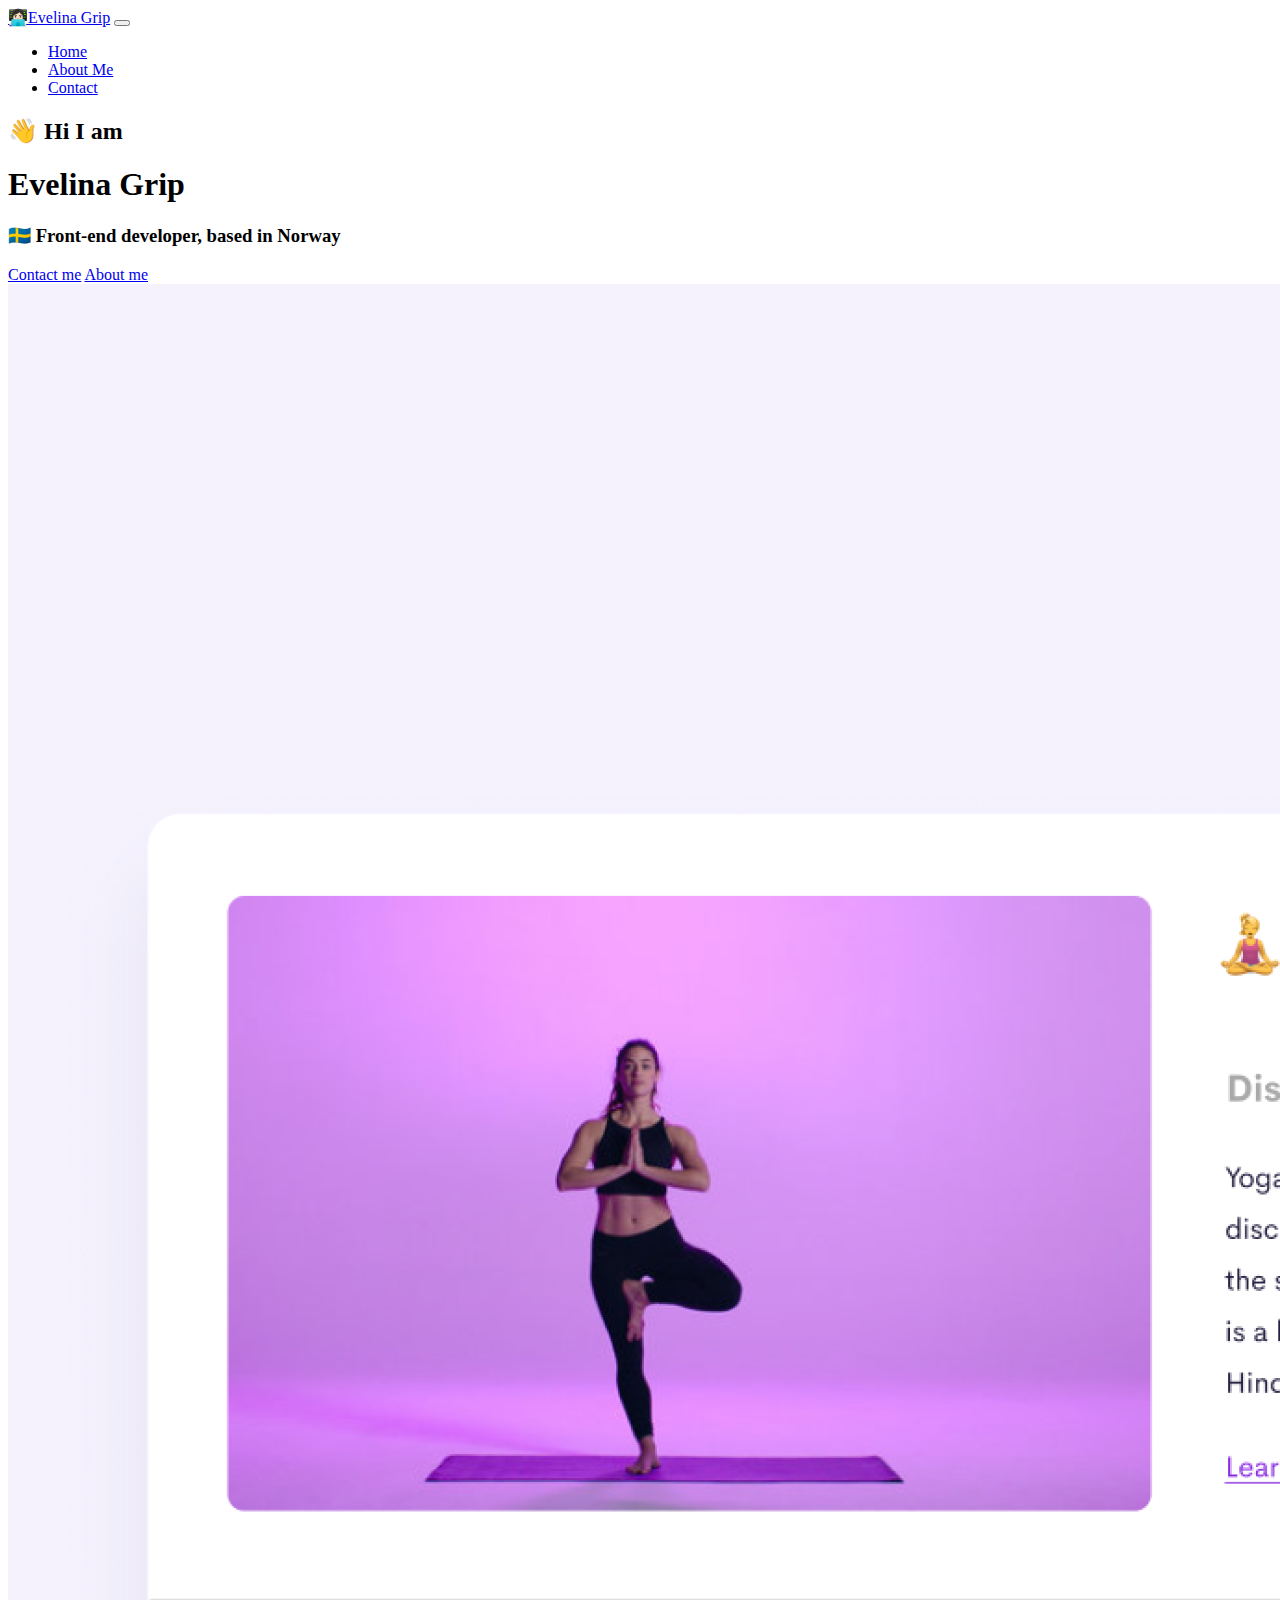
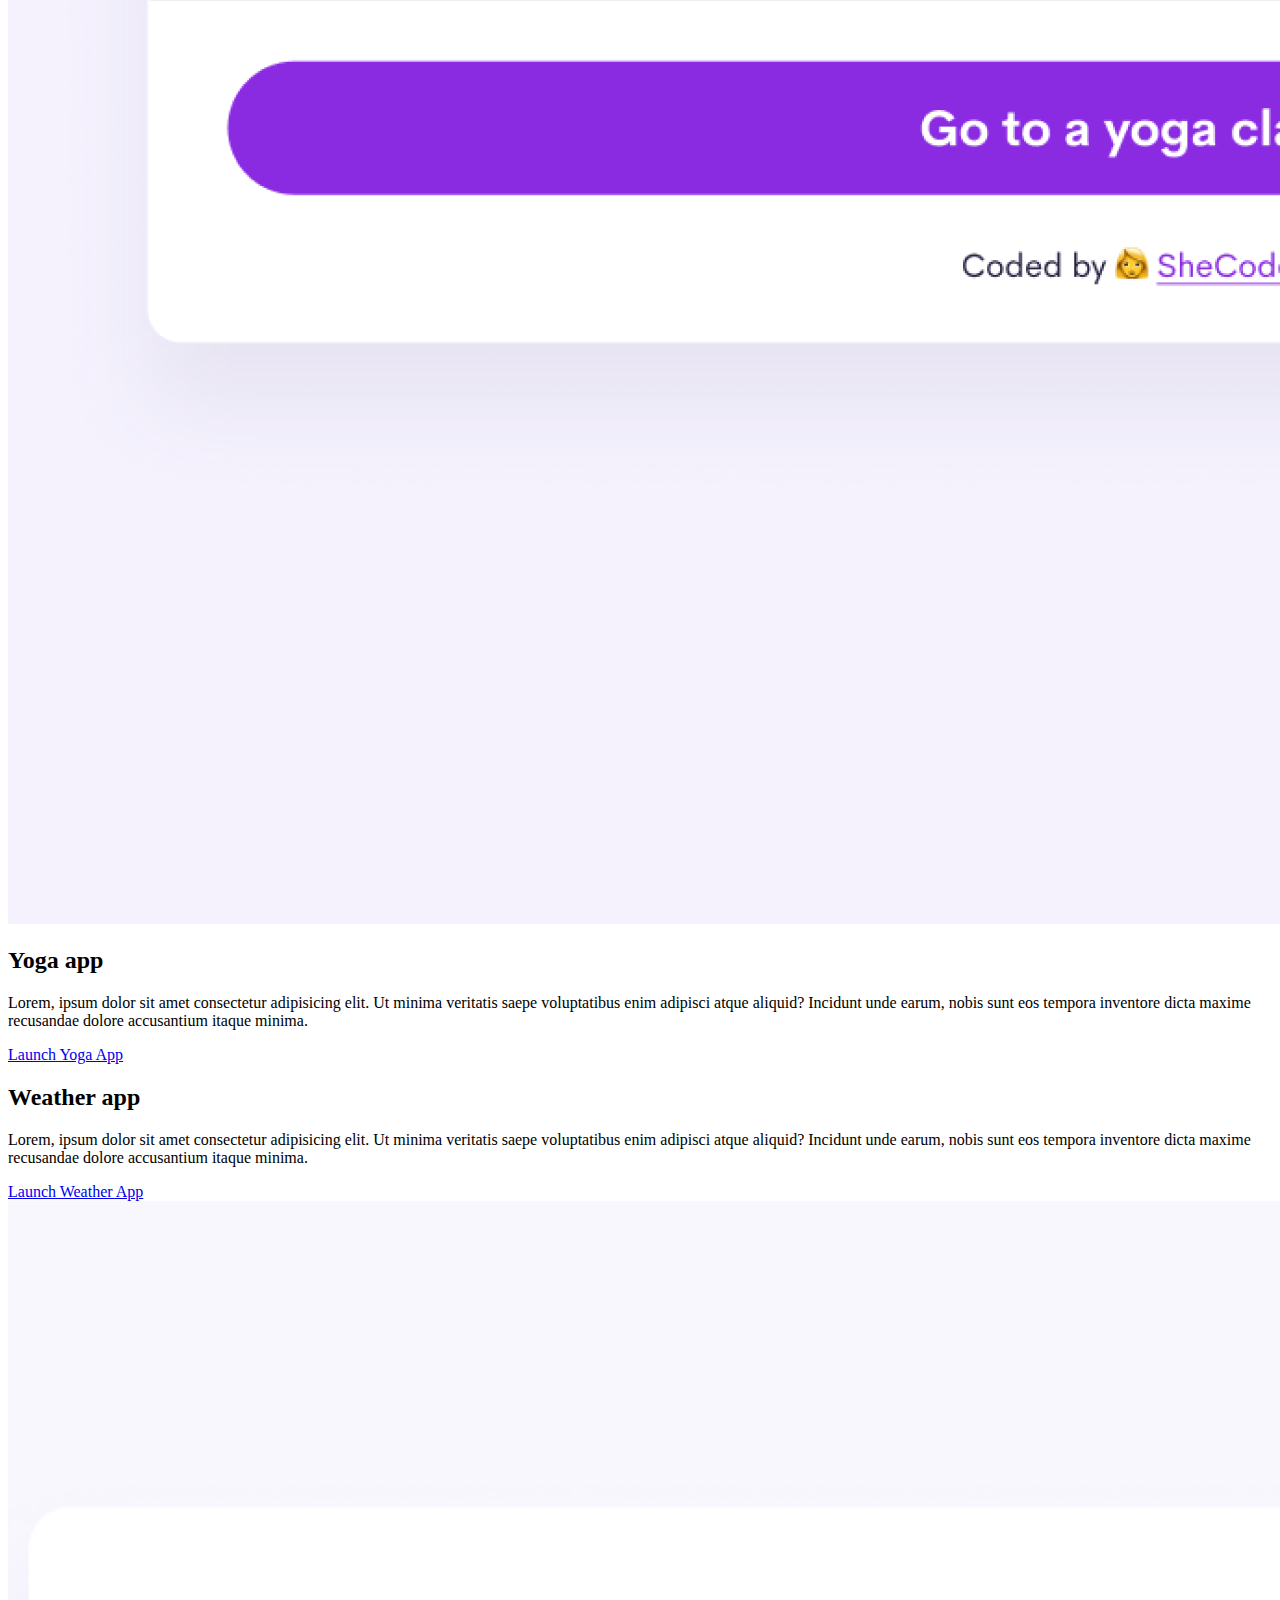
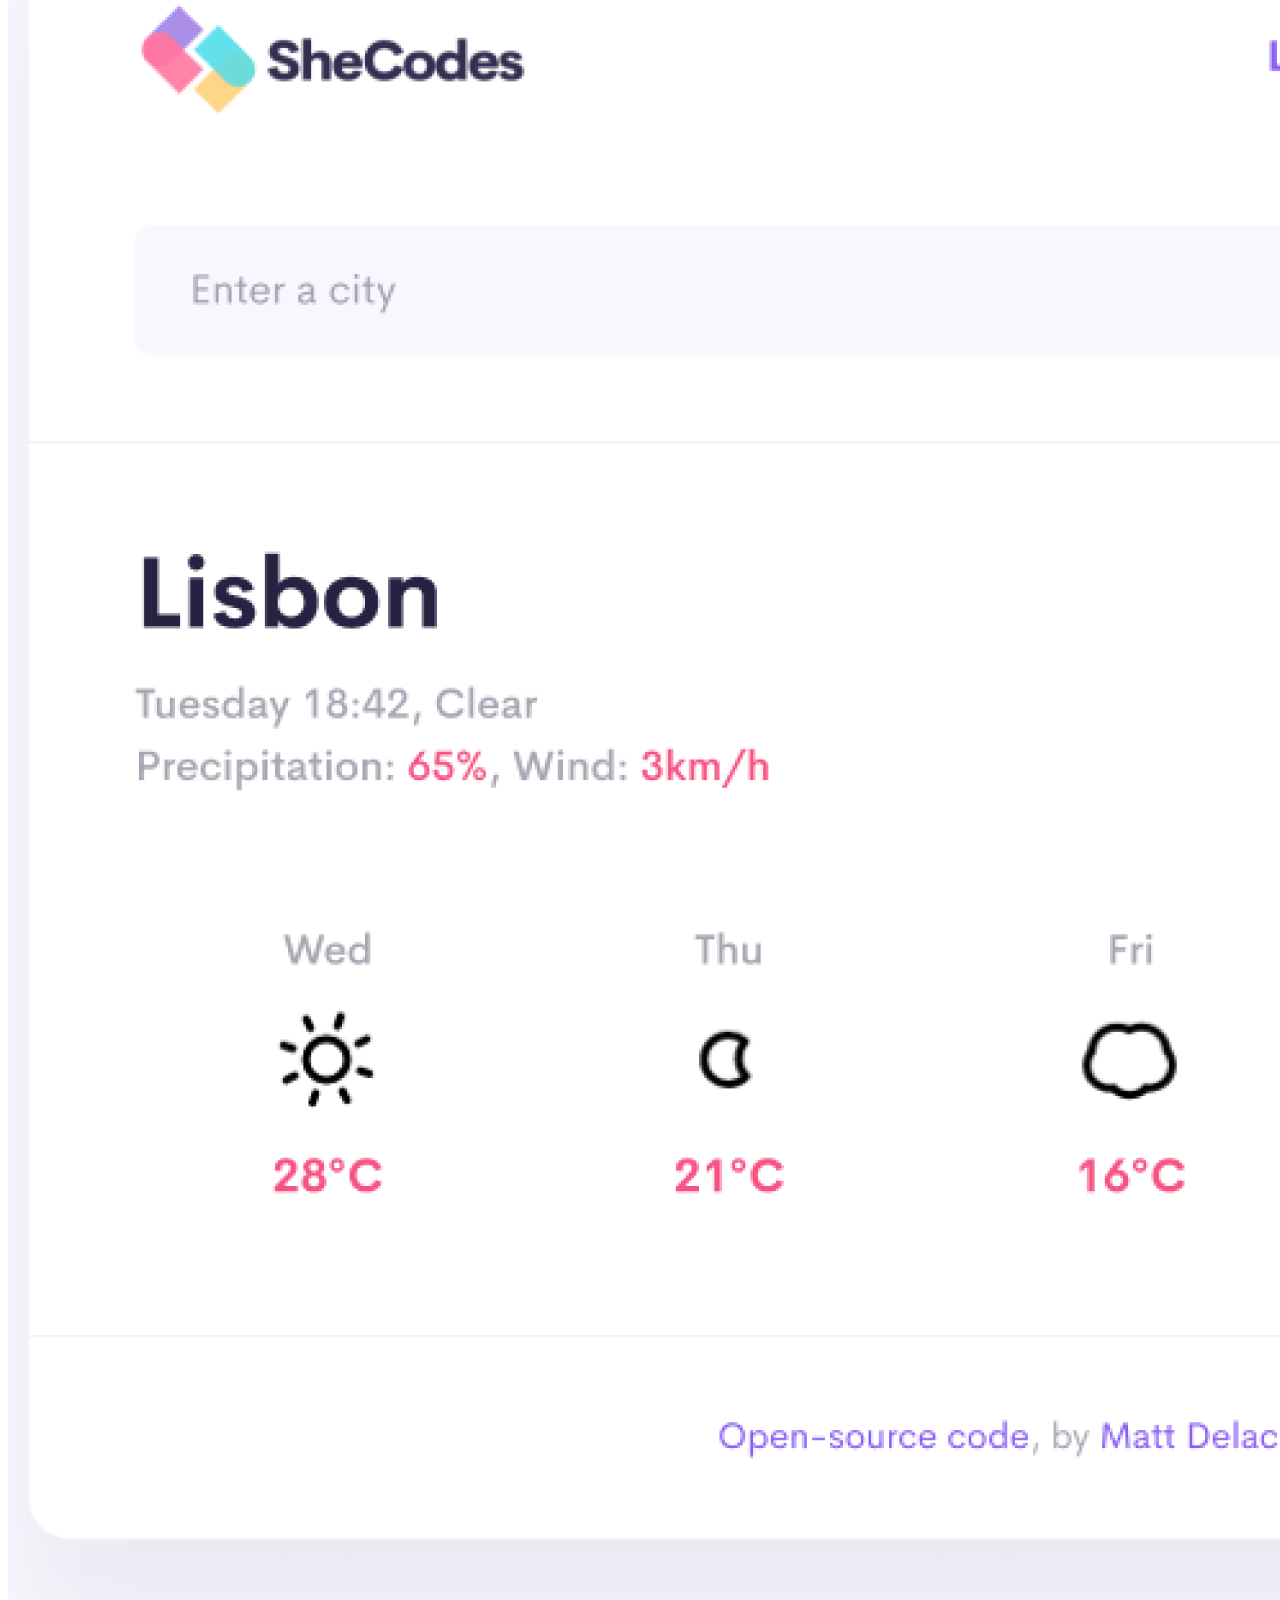
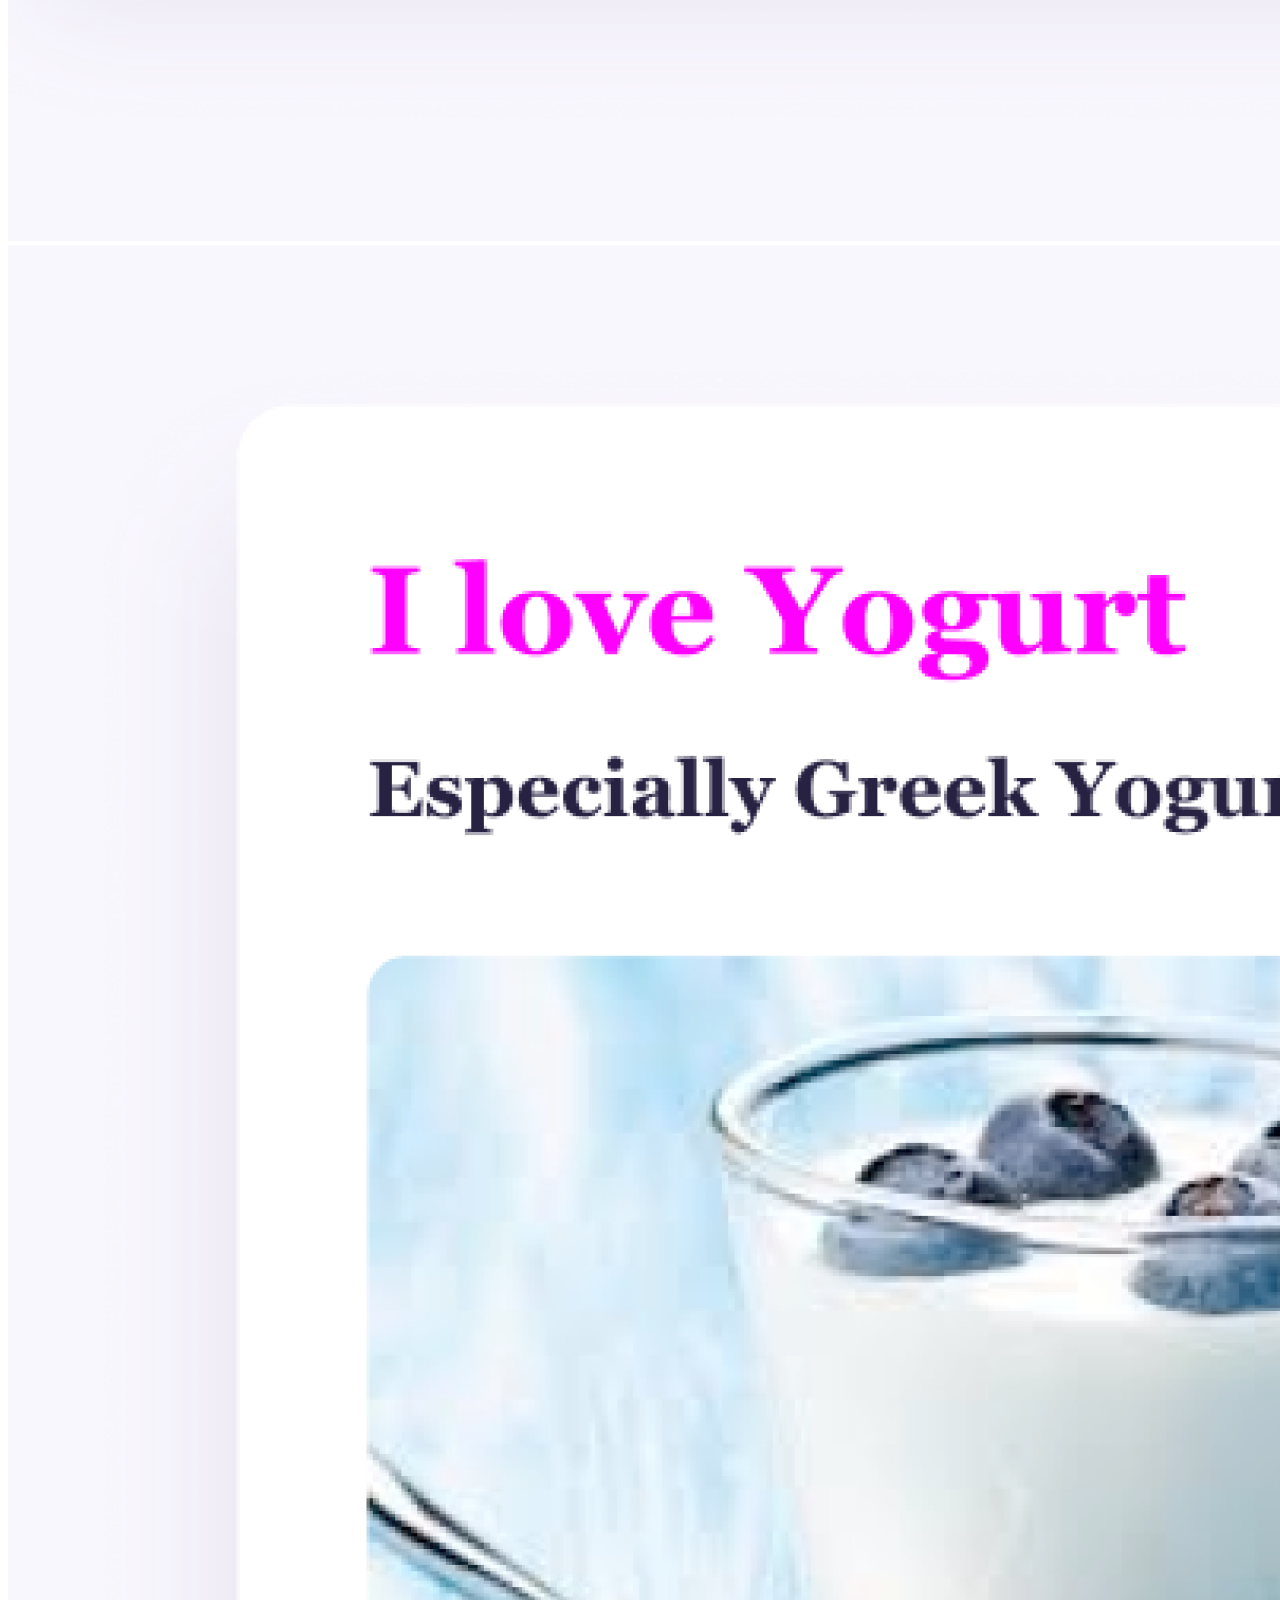
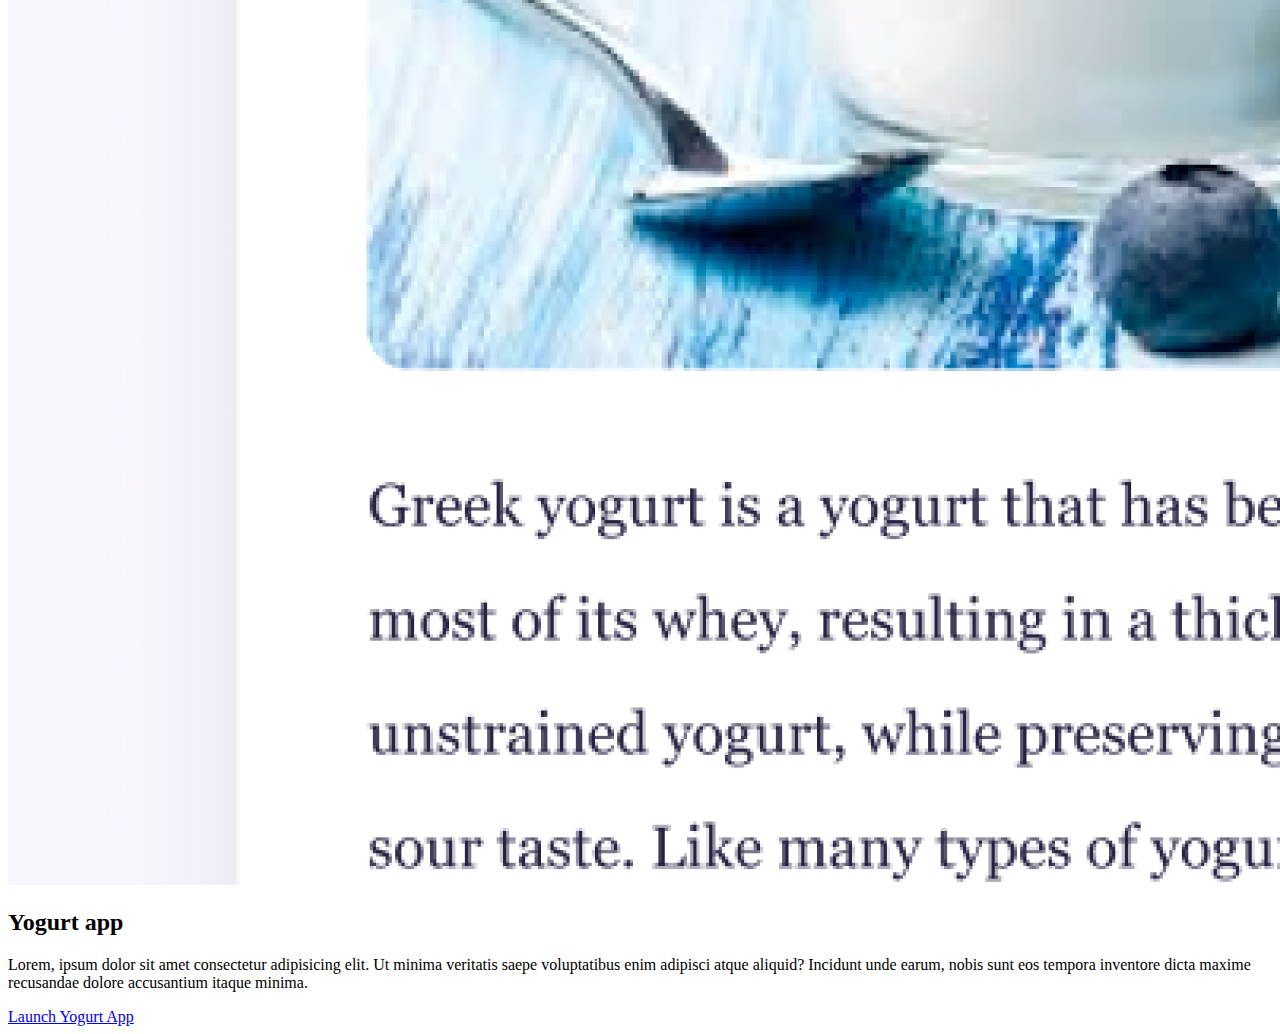
==== index.html @ 0ff04982 "added html + images" ====
<!DOCTYPE html>
<html lang="en">
  <head>
    <meta charset="UTF-8" />
    <meta http-equiv="X-UA-Compatible" content="IE=edge" />
    <meta name="viewport" content="width=device-width, initial-scale=1.0" />
    <link
      href="https://cdn.jsdelivr.net/npm/bootstrap@5.3.2/dist/css/bootstrap.min.css"
      rel="stylesheet"
      integrity="sha384-T3c6CoIi6uLrA9TneNEoa7RxnatzjcDSCmG1MXxSR1GAsXEV/Dwwykc2MPK8M2HN"
      crossorigin="anonymous"
    />
    <title>Evelina Grip</title>
    <link rel="stylesheet" href="style.css" />
  </head>
  <body>
    <nav class="navbar fixed-top navbar-expand-lg bg-body-tertiary">
      <div class="container-fluid">
        <a class="navbar-brand ms-5" href="index.html">👩🏻‍💻Evelina Grip</a>
        <button
          class="navbar-toggler"
          type="button"
          data-bs-toggle="collapse"
          data-bs-target="#navbarNav"
          aria-controls="navbarNav"
          aria-expanded="false"
          aria-label="Toggle navigation"
        >
          <span class="navbar-toggler-icon"></span>
        </button>
        <div class="collapse navbar-collapse" id="navbarNav">
          <ul class="navbar-nav">
            <li class="nav-item">
              <a class="nav-link active" aria-current="page" href="#">Home</a>
            </li>
            <li class="nav-item">
              <a class="nav-link" href="about.html">About Me</a>
            </li>
            <li class="nav-item">
              <a class="nav-link" href="about.html#contact">Contact</a>
            </li>
          </ul>
        </div>
      </div>
    </nav>
    <h2 class="text-center">👋 Hi I am</h2>
    <h1 class="text-center">Evelina Grip</h1>
    <h3 class="text-center">🇸🇪 Front-end developer, based in Norway</h3>
    <div class="navigation-links mb-5">
      <a href="about.html#contact" class="contact-link">Contact me</a>
      <a href="about.html" class="about-link">About me</a>
    </div>
    <div class="container-fluid">
      <div class="row">
        <div class="col-md-6">
          <img
            src="images/yoga.png"
            alt="yoga-project"
            class="img-fluid rounded"
          />
        </div>
        <div class="col-md-6">
          <h2 class="mb-3">Yoga app</h2>
          <p>
            Lorem, ipsum dolor sit amet consectetur adipisicing elit. Ut minima
            veritatis saepe voluptatibus enim adipisci atque aliquid? Incidunt
            unde earum, nobis sunt eos tempora inventore dicta maxime recusandae
            dolore accusantium itaque minima.
          </p>
          <div class="mt-5">
            <a href="#" class="primary-link">Launch Yoga App</a>
          </div>
        </div>
      </div>
      <div class="row">
        <div class="col-md-6 mt-5">
          <h2 class="mb-3">Weather app</h2>
          <p>
            Lorem, ipsum dolor sit amet consectetur adipisicing elit. Ut minima
            veritatis saepe voluptatibus enim adipisci atque aliquid? Incidunt
            unde earum, nobis sunt eos tempora inventore dicta maxime recusandae
            dolore accusantium itaque minima.
          </p>
          <div class="mt-5">
            <a href="#" class="primary-link">Launch Weather App</a>
          </div>
        </div>
        <div class="col-md-6">
          <img
            src="images/weather.png"
            alt="weather-app-image"
            class="img-fluid rounded mt-5"
          />
        </div>
      </div>
      <div class="row mt-5">
        <div class="col-md-6">
          <img
            src="images/yogurt.png"
            alt="yogurt-project"
            class="img-fluid rounded"
          />
        </div>
        <div class="col-md-6">
          <h2 class="mb-3">Yogurt app</h2>
          <p>
            Lorem, ipsum dolor sit amet consectetur adipisicing elit. Ut minima
            veritatis saepe voluptatibus enim adipisci atque aliquid? Incidunt
            unde earum, nobis sunt eos tempora inventore dicta maxime recusandae
            dolore accusantium itaque minima.
          </p>
          <div class="mt-5">
            <a href="#" class="primary-link">Launch Yogurt App</a>
          </div>
        </div>
      </div>
    </div>
    <script
      src="https://cdn.jsdelivr.net/npm/bootstrap@5.3.3/dist/js/bootstrap.bundle.min.js"
      integrity="sha384-YvpcrYf0tY3lHB60NNkmXc5s9fDVZLESaAA55NDzOxhy9GkcIdslK1eN7N6jIeHz"
      crossorigin="anonymous"
    ></script>
  </body>
</html>
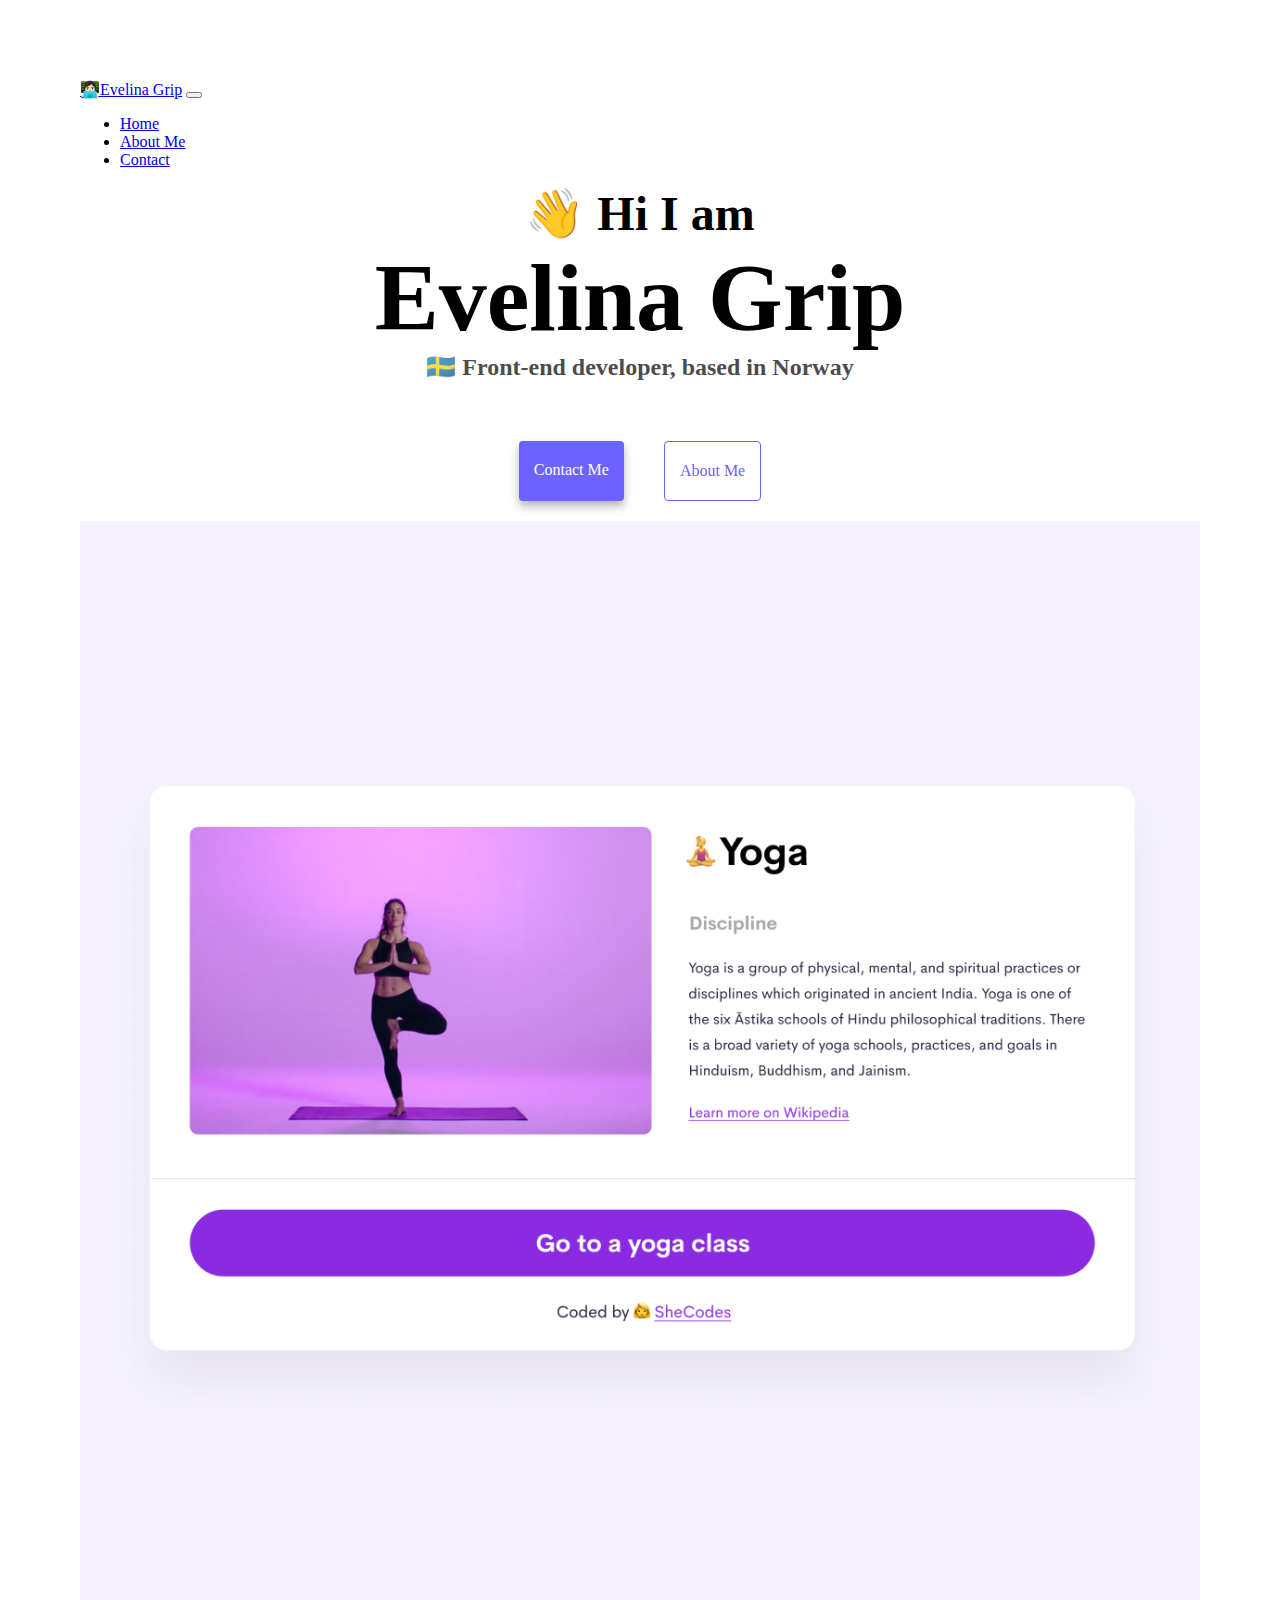
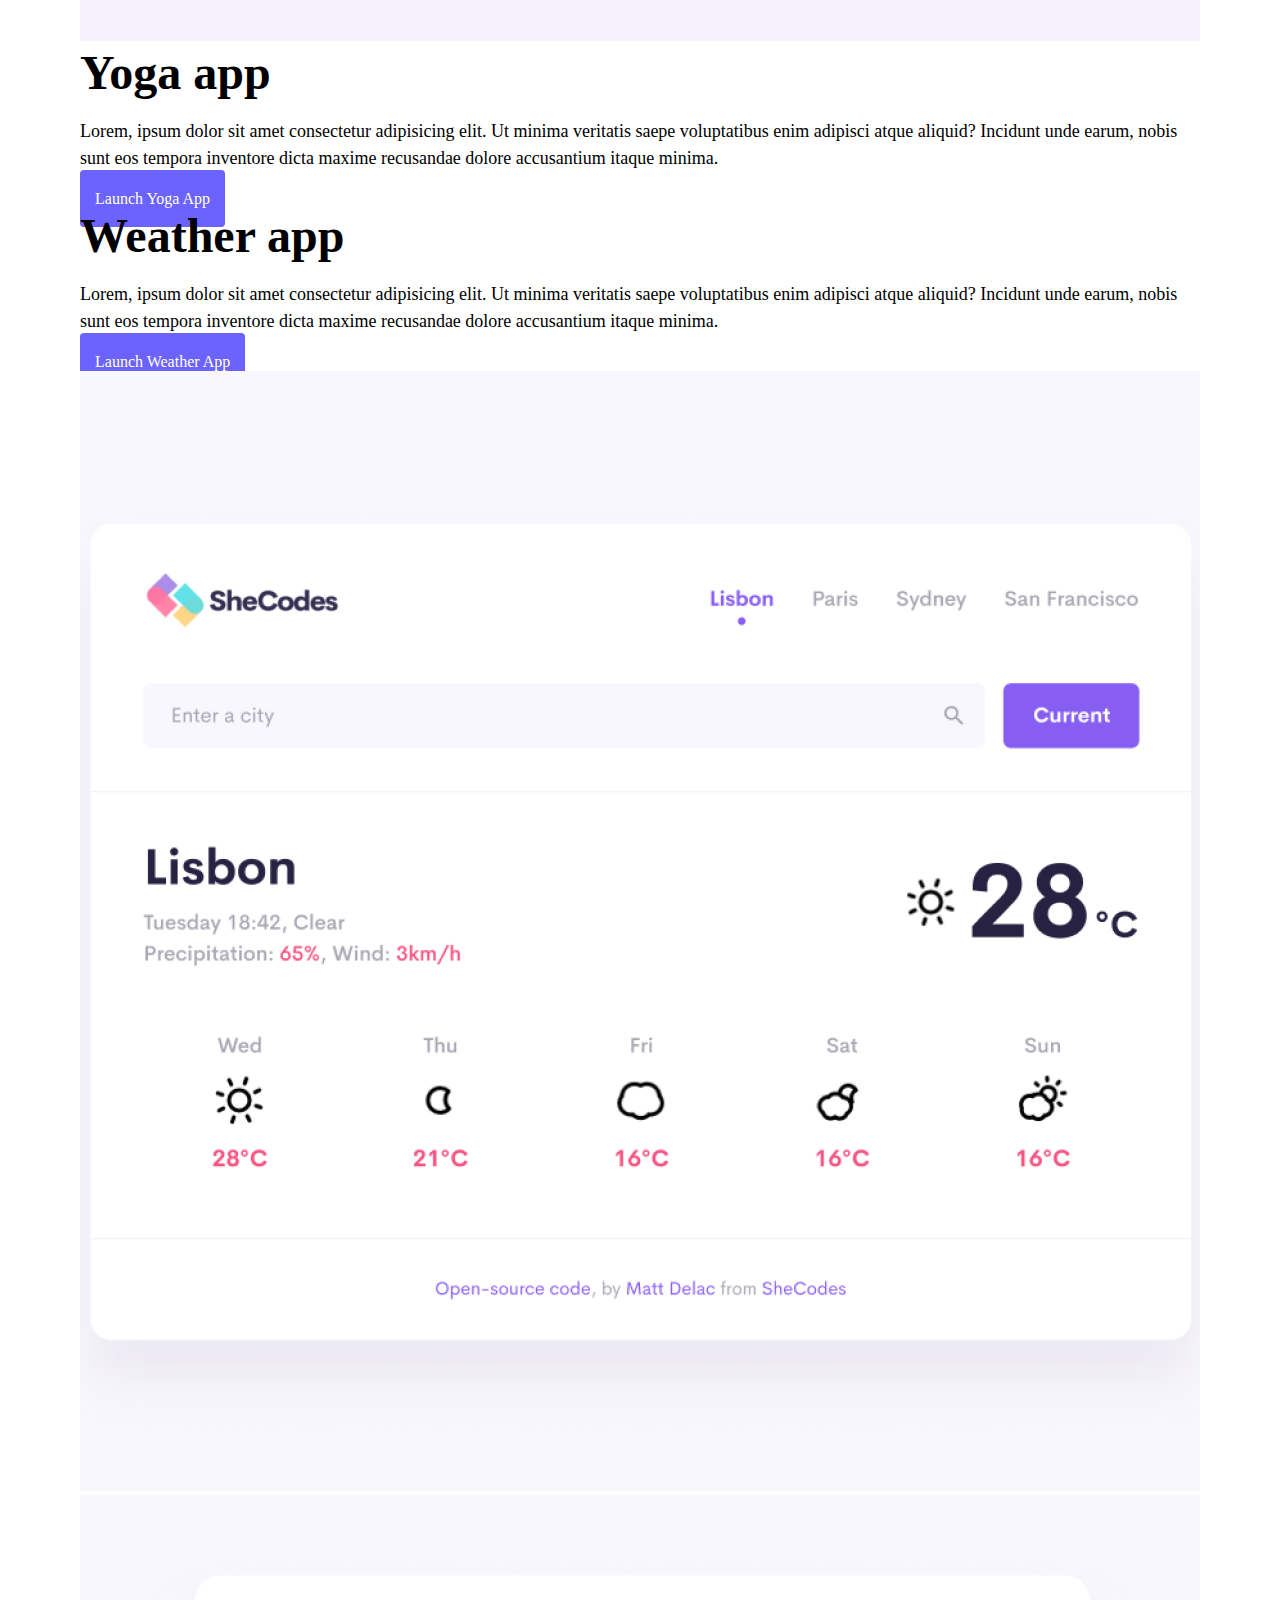
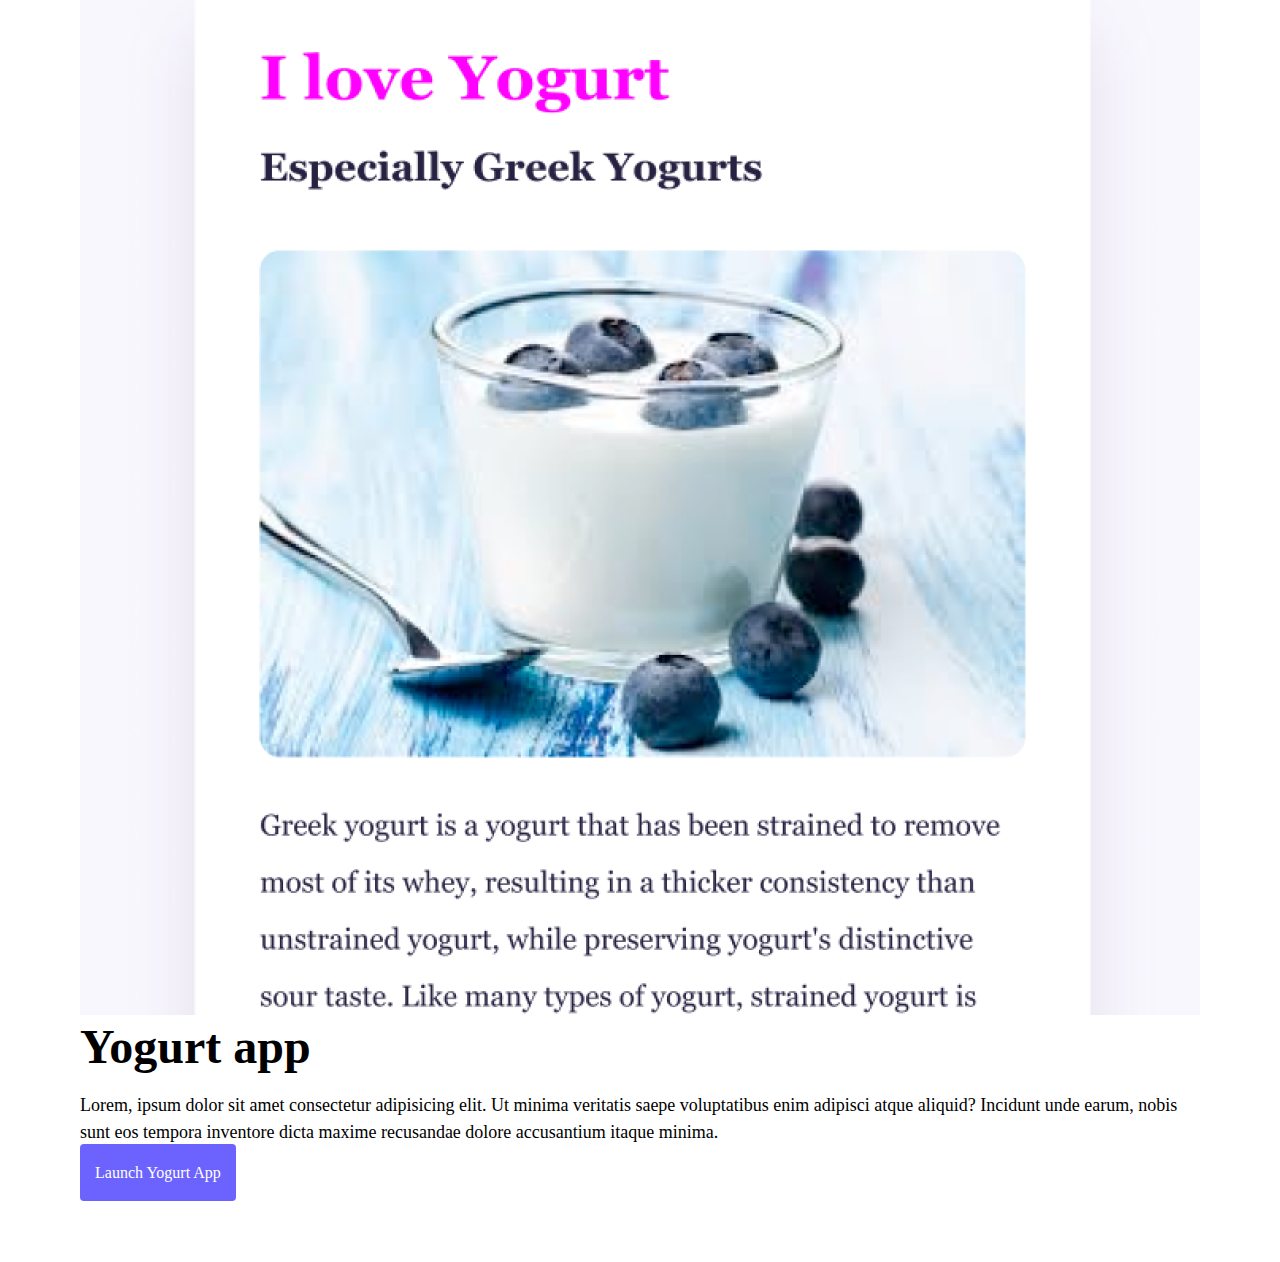
==== commit bdb52e39: "added css" ====
--- a/index.html
+++ b/index.html
@@ -11,7 +11,7 @@
       crossorigin="anonymous"
     />
     <title>Evelina Grip</title>
-    <link rel="stylesheet" href="style.css" />
+    <link rel="stylesheet" href="css/style.css" />
   </head>
   <body>
     <nav class="navbar fixed-top navbar-expand-lg bg-body-tertiary">
--- a/css/style.css
+++ b/css/style.css
@@ -0,0 +1,104 @@
+:root {
+  --primary-color: #6c63ff;
+  --secondary-color: #f5f2fe;
+  --box-shadow: 0 5px 10px rgba(0, 0, 0, 0.3);
+}
+
+body {
+  margin: 80px;
+  max-width: 100%;
+}
+
+h1,
+h2,
+h3 {
+  margin: 0;
+}
+
+h1 {
+  font-size: 96px;
+}
+
+h2 {
+  font-size: 48px;
+}
+
+h3 {
+  font-size: 24px;
+  opacity: 0.7;
+}
+
+p { 
+  font-size: 18px;
+  line-height: 1.5;
+  text-align: left;
+}
+
+.navigation-links {
+  display: flex;
+  margin-top: 40px;
+  justify-content: center;
+}
+
+.navigation-links a {
+  margin: 20px;
+  border-radius: 4px;
+  padding: 20px 15px;
+  text-decoration: none;
+  text-transform: capitalize;
+}
+
+.contact-link {
+  background: var(--primary-color);
+  box-shadow: var(--box-shadow);
+  color: white;
+}
+
+.about-link {
+  color: var(--primary-color);
+  border: 1px solid var(--primary-color);
+}
+
+.homepage-link {
+  color: var(--primary-color);
+  text-align: center;
+  display: block;
+}
+
+.about-paragraphs {
+  display: flex;
+  margin: 30px 0;
+}
+
+.about-paragraphs p {
+  margin: 10px;
+}
+
+.email-link {
+  display: flex;
+  justify-content: center;
+  color: var(--primary-color);
+  font-size: 28px;
+  text-decoration: none;
+}
+
+.email-link:hover {
+  text-decoration: underline;
+}
+
+.primary-link {
+  text-decoration: none;
+  background: var(--primary-color);
+  color: white;
+  border-radius: 4px;
+  padding: 20px 15px;
+}
+
+.img-fluid {
+  max-width: 100%;
+  height: auto;
+}
+
+.text-center {
+  text-align: center;
+}
